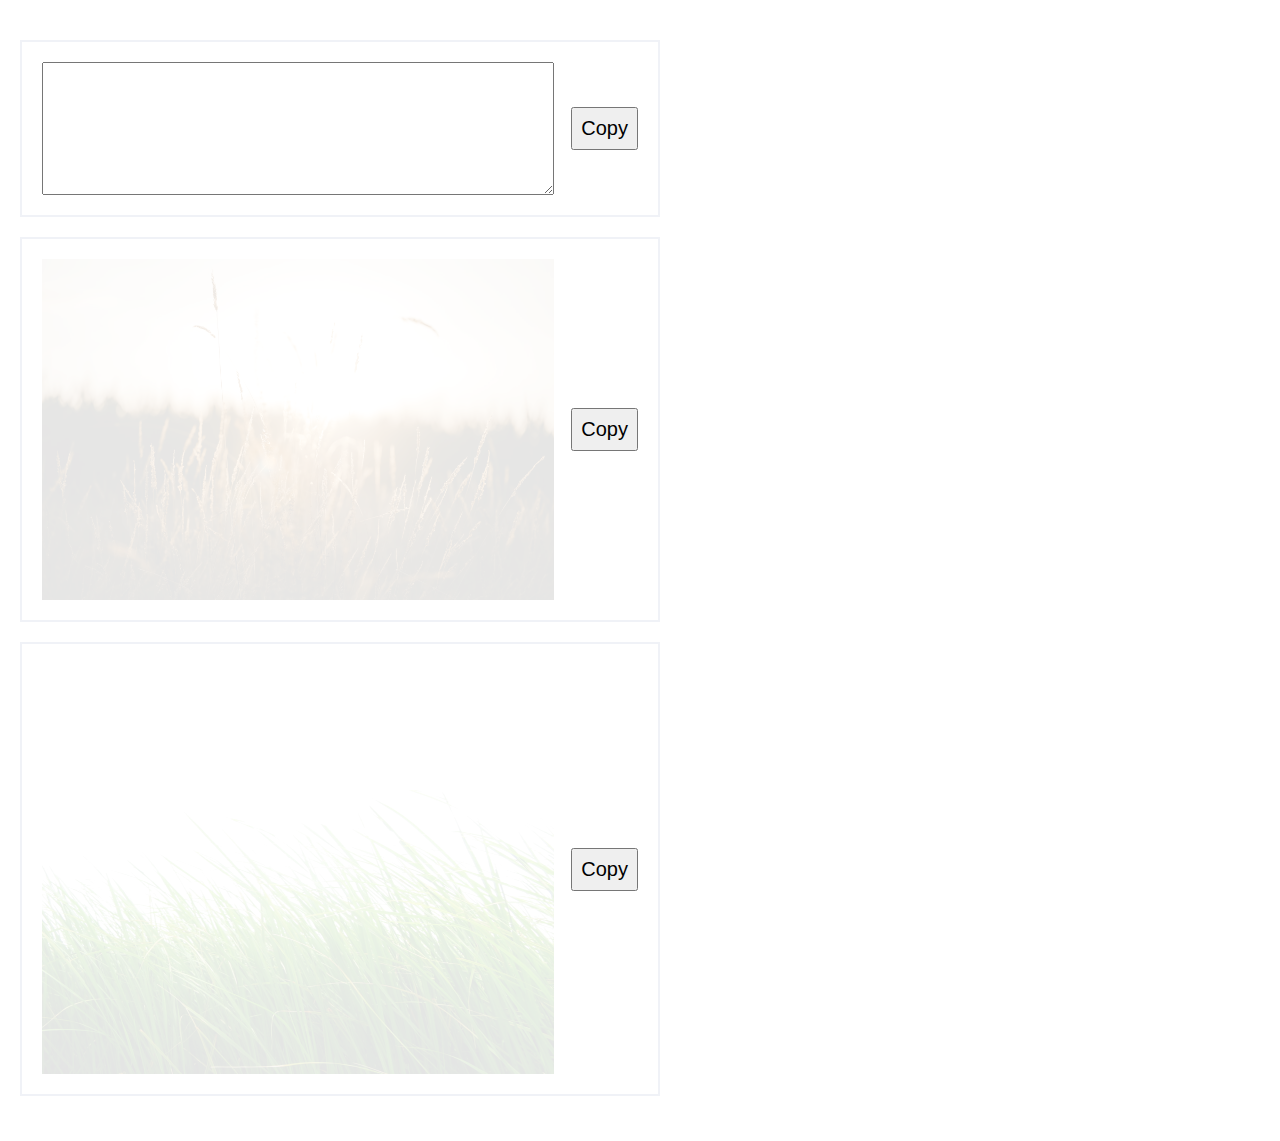
==== index.html @ 4ed009ba "update" ====
<!DOCTYPE html>
<html lang="en">

<head>
  <meta charset="UTF-8">
  <meta http-equiv="X-UA-Compatible" content="IE=edge">
  <meta name="viewport" content="width=device-width, initial-scale=1.0">
  <title>Using Clipboard</title>
  <link rel="stylesheet" href="./style.css">
</head>

<body>

  <div class="copy-box copy-text">
    <textarea cols="30" rows="5"></textarea>
    <button>Copy</button>
  </div>
  <div class="copy-box copy-jpeg">
    <img src="./images/yellow grass.jpg"/>
    <button>Copy</button>
  </div>
  <div class="copy-box copy-png">
    <img src="./images/green grass.png"/>
    <button>Copy</button>
  </div>

  <div class="clipboard-history">

  </div>

  <script src="./script.js"></script>
</body>

</html>
---- style.css ----
html {
  font-size: 20px;
}

* {
  margin: 0;
  padding: 0;
  box-sizing: border-box;
  font-size: 1rem;
}

body {
  padding: 20px;
}

.copy-box {
  width: 50vw;
  margin: 20px 0;
  padding: 20px;
  display: flex;
  justify-content: space-between;
  align-items: center;
  gap: 8px;
  border: 2px solid #f0f2f7;
}

.copy-box button{
  padding: 8px;
}

.copy-text textarea {
  padding: 8px;
  width: 40vw;
}

img {
  width: 40vw;
  opacity: 0.1;
}
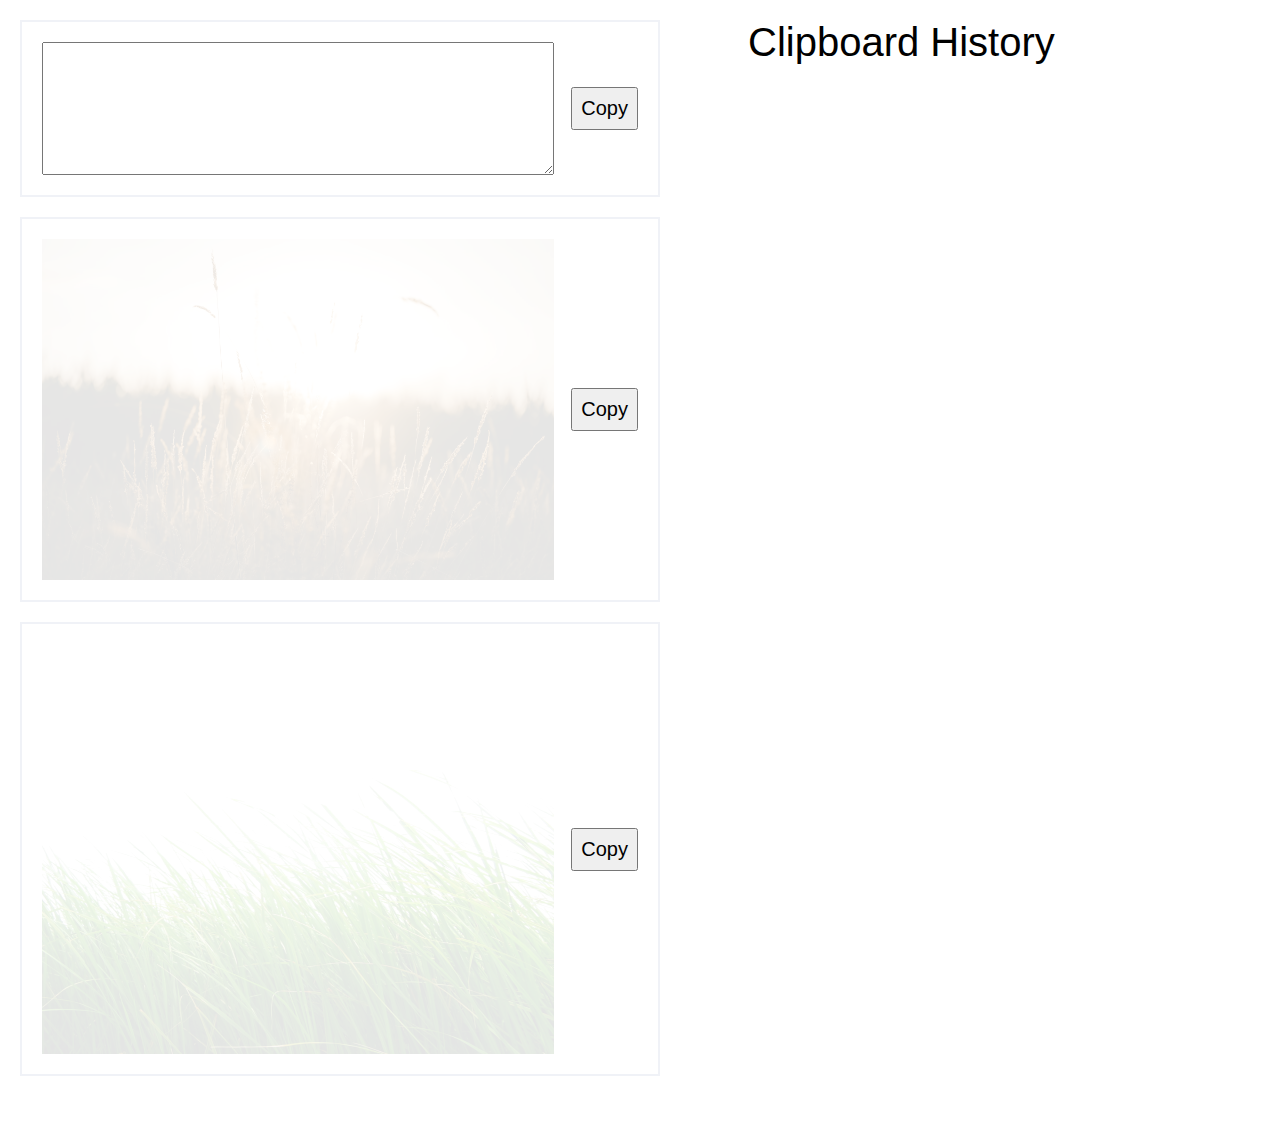
==== commit 85b12978: "update" ====
--- a/index.html
+++ b/index.html
@@ -11,23 +11,32 @@
 
 <body>
 
-  <div class="copy-box copy-text">
-    <textarea cols="30" rows="5"></textarea>
-    <button>Copy</button>
-  </div>
-  <div class="copy-box copy-jpeg">
-    <img src="./images/yellow grass.jpg"/>
-    <button>Copy</button>
-  </div>
-  <div class="copy-box copy-png">
-    <img src="./images/green grass.png"/>
-    <button>Copy</button>
+  <div>
+    <div class="copy-box copy-text">
+      <textarea cols="30" rows="5"></textarea>
+      <button>Copy</button>
+    </div>
+    <div class="copy-box copy-jpeg">
+      <img src="./images/yellow grass.jpg" />
+      <button>Copy</button>
+    </div>
+    <div class="copy-box copy-png">
+      <img src="./images/green grass.png" />
+      <button>Copy</button>
+    </div>
   </div>
 
   <div class="clipboard-history">
 
   </div>
 
+  <template id="clipboard-item-template">
+    <div class="clipboard-item">
+      <div class="item-type"></div>
+      <div class="item-content"></div>
+    </div>
+  </template>
+
   <script src="./script.js"></script>
 </body>
 
--- a/style.css
+++ b/style.css
@@ -1,5 +1,6 @@
 html {
   font-size: 20px;
+  font-family: 'Gill Sans', 'Gill Sans MT', Calibri, 'Trebuchet MS', sans-serif;
 }
 
 * {
@@ -11,11 +12,13 @@
 
 body {
   padding: 20px;
+  display: flex;
+  justify-content: space-between;
 }
 
 .copy-box {
   width: 50vw;
-  margin: 20px 0;
+  margin-bottom: 20px;
   padding: 20px;
   display: flex;
   justify-content: space-between;
@@ -24,7 +27,7 @@
   border: 2px solid #f0f2f7;
 }
 
-.copy-box button{
+.copy-box button {
   padding: 8px;
 }
 
@@ -36,4 +39,31 @@
 img {
   width: 40vw;
   opacity: 0.1;
+}
+
+.clipboard-history {
+  width: 40vw;
+}
+
+.clipboard-history::before {
+  content: 'Clipboard History';
+  font-size: 2rem;
+}
+
+.clipboard-item {
+  margin-top: 20px;
+  padding-bottom: 8px;
+  border-bottom: 1px solid #e0e2e7;
+}
+
+.item-type::before {
+  content: 'Type: ';
+}
+
+.item-content{
+  margin-top: 10px;
+}
+
+.item-content::before {
+  content: 'Content: ';
 }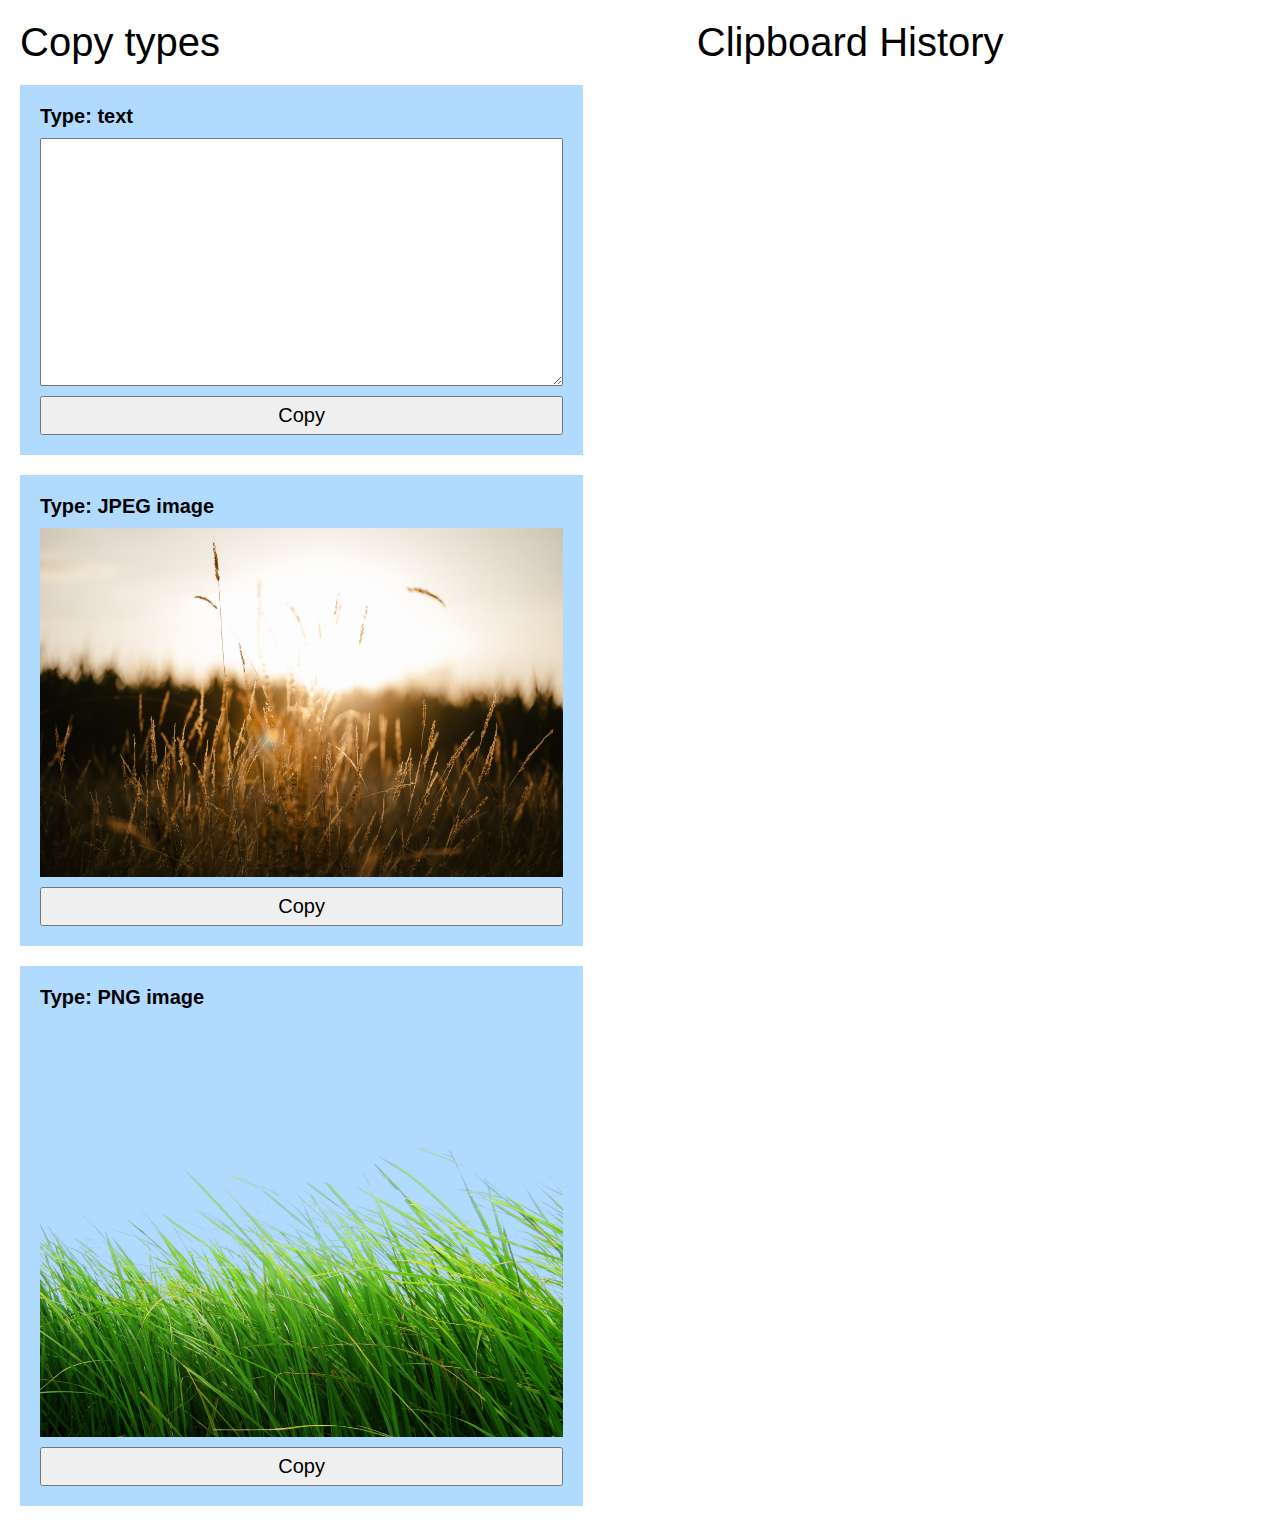
==== commit 45346c1e: "update" ====
--- a/index.html
+++ b/index.html
@@ -11,28 +11,29 @@
 
 <body>
 
-  <div>
+  <div class="copy-types">
     <div class="copy-box copy-text">
-      <textarea cols="30" rows="5"></textarea>
+      <h2>Type: text</h2>
+      <textarea rows="10"></textarea>
       <button>Copy</button>
     </div>
     <div class="copy-box copy-jpeg">
+      <h2>Type: JPEG image</h2>
       <img src="./images/yellow grass.jpg" />
       <button>Copy</button>
     </div>
     <div class="copy-box copy-png">
+      <h2>Type: PNG image</h2>
       <img src="./images/green grass.png" />
       <button>Copy</button>
     </div>
   </div>
 
-  <div class="clipboard-history">
-
-  </div>
+  <div class="clipboard-history"></div>
 
   <template id="clipboard-item-template">
     <div class="clipboard-item">
-      <div class="item-type"></div>
+      <h2 class="item-type"></h2>
       <div class="item-content"></div>
     </div>
   </template>
--- a/style.css
+++ b/style.css
@@ -1,6 +1,6 @@
 html {
   font-size: 20px;
-  font-family: 'Gill Sans', 'Gill Sans MT', Calibri, 'Trebuchet MS', sans-serif;
+  font-family: "Segoe UI", Tahoma, Geneva, Verdana, sans-serif;
 }
 
 * {
@@ -16,54 +16,54 @@
   justify-content: space-between;
 }
 
+.copy-types::before {
+  content: "Copy types";
+  font-size: 2rem;
+}
+
 .copy-box {
-  width: 50vw;
-  margin-bottom: 20px;
+  width: 44vw;
+  margin-top: 20px;
   padding: 20px;
   display: flex;
-  justify-content: space-between;
-  align-items: center;
-  gap: 8px;
-  border: 2px solid #f0f2f7;
+  flex-direction: column;
+  gap: 10px;
+  background-color: #b1daff;
+}
+
+.copy-box * {
+  width: 100%;
 }
 
 .copy-box button {
-  padding: 8px;
+  padding: 6px;
+  cursor: pointer;
 }
 
 .copy-text textarea {
   padding: 8px;
-  width: 40vw;
 }
 
 img {
-  width: 40vw;
-  opacity: 0.1;
+  width: 100%;
 }
 
 .clipboard-history {
-  width: 40vw;
+  width: 44vw;
 }
 
 .clipboard-history::before {
-  content: 'Clipboard History';
+  content: "Clipboard History";
   font-size: 2rem;
 }
 
 .clipboard-item {
   margin-top: 20px;
   padding-bottom: 8px;
-  border-bottom: 1px solid #e0e2e7;
+  background-color: rgb(255, 213, 220);
+  padding: 20px;
 }
 
-.item-type::before {
-  content: 'Type: ';
-}
-
-.item-content{
+.item-content {
   margin-top: 10px;
-}
-
-.item-content::before {
-  content: 'Content: ';
 }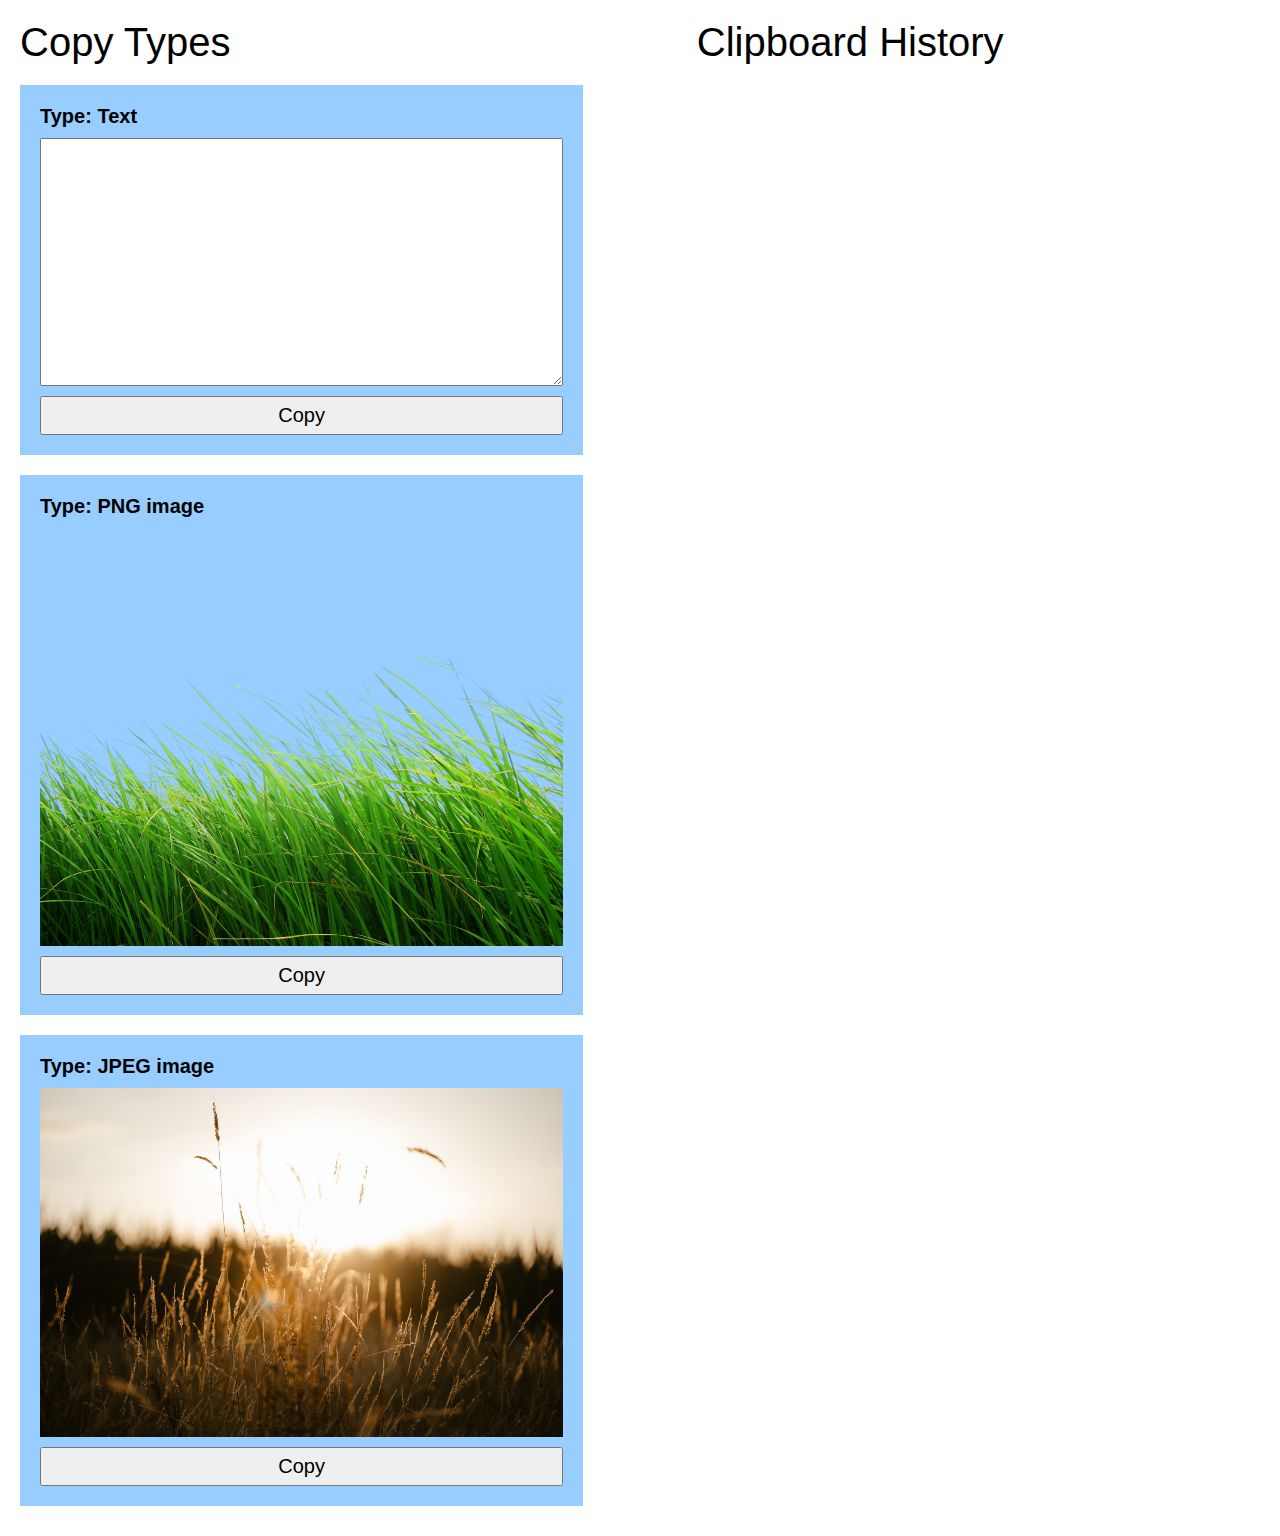
==== commit 656c5fe3: "update" ====
--- a/index.html
+++ b/index.html
@@ -13,18 +13,18 @@
 
   <div class="copy-types">
     <div class="copy-box copy-text">
-      <h2>Type: text</h2>
+      <h2>Type: Text</h2>
       <textarea rows="10"></textarea>
+      <button>Copy</button>
+    </div>
+    <div class="copy-box copy-png">
+      <h2>Type: PNG image</h2>
+      <img src="./images/green grass.png" />
       <button>Copy</button>
     </div>
     <div class="copy-box copy-jpeg">
       <h2>Type: JPEG image</h2>
       <img src="./images/yellow grass.jpg" />
-      <button>Copy</button>
-    </div>
-    <div class="copy-box copy-png">
-      <h2>Type: PNG image</h2>
-      <img src="./images/green grass.png" />
       <button>Copy</button>
     </div>
   </div>
@@ -34,7 +34,7 @@
   <template id="clipboard-item-template">
     <div class="clipboard-item">
       <h2 class="item-type"></h2>
-      <div class="item-content"></div>
+      <div class="clipboard-item-content"></div>
     </div>
   </template>
 
--- a/style.css
+++ b/style.css
@@ -16,8 +16,14 @@
   justify-content: space-between;
 }
 
+img {
+  width: 100%;
+}
+
+/* copy types */
+
 .copy-types::before {
-  content: "Copy types";
+  content: "Copy Types";
   font-size: 2rem;
 }
 
@@ -28,7 +34,7 @@
   display: flex;
   flex-direction: column;
   gap: 10px;
-  background-color: #b1daff;
+  background-color: #97ceff;
 }
 
 .copy-box * {
@@ -44,9 +50,7 @@
   padding: 8px;
 }
 
-img {
-  width: 100%;
-}
+/* clipboard history */
 
 .clipboard-history {
   width: 44vw;
@@ -60,10 +64,10 @@
 .clipboard-item {
   margin-top: 20px;
   padding-bottom: 8px;
-  background-color: rgb(255, 213, 220);
+  background-color: #fbd54d;
   padding: 20px;
 }
 
-.item-content {
+.clipboard-item-content {
   margin-top: 10px;
 }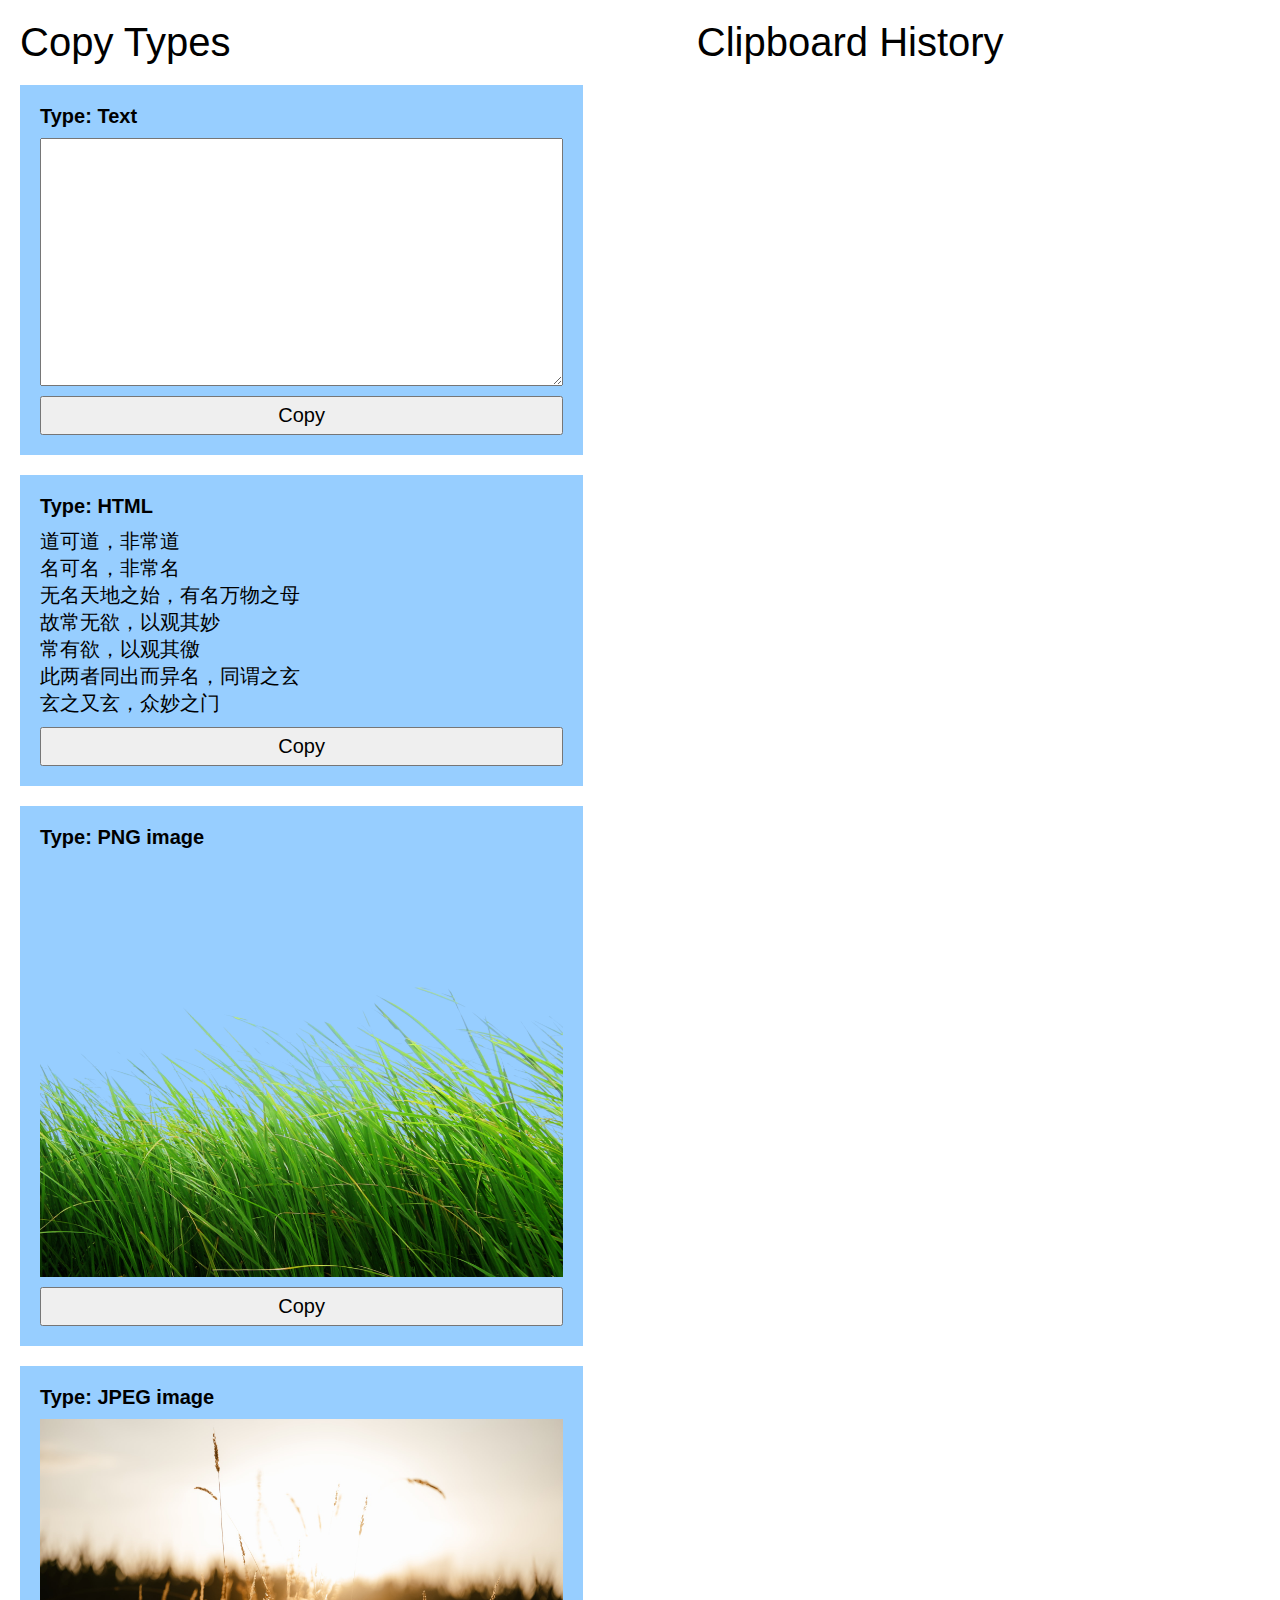
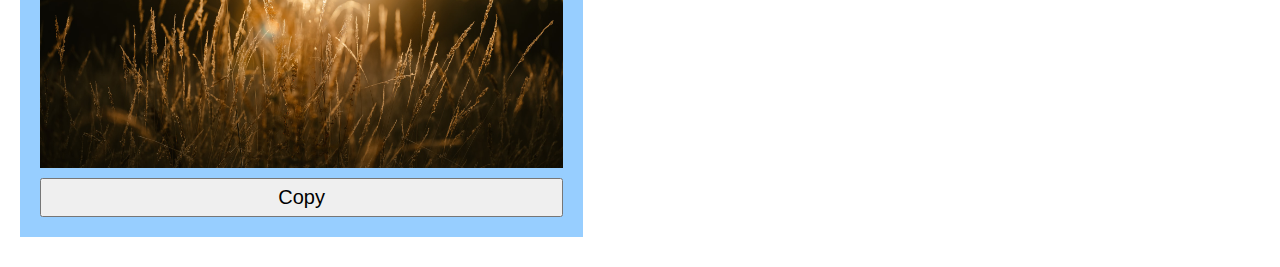
==== commit 39310527: "add copy html" ====
--- a/index.html
+++ b/index.html
@@ -17,6 +17,25 @@
       <textarea rows="10"></textarea>
       <button>Copy</button>
     </div>
+    <div class="copy-box copy-html">
+      <h2>Type: HTML</h2>
+      <p>
+        道可道，非常道
+        <br>
+        名可名，非常名
+        <br>
+        无名天地之始，有名万物之母
+        <br>
+        故常无欲，以观其妙
+        <br>
+        常有欲，以观其徼
+        <br>
+        此两者同出而异名，同谓之玄
+        <br>
+        玄之又玄，众妙之门
+      </p>
+      <button>Copy</button>
+    </div>
     <div class="copy-box copy-png">
       <h2>Type: PNG image</h2>
       <img src="./images/green grass.png" />
@@ -34,7 +53,7 @@
   <template id="clipboard-item-template">
     <div class="clipboard-item">
       <h2 class="item-type"></h2>
-      <div class="clipboard-item-content"></div>
+      <div class="item-content"></div>
     </div>
   </template>
 
--- a/style.css
+++ b/style.css
@@ -68,6 +68,6 @@
   padding: 20px;
 }
 
-.clipboard-item-content {
+.item-content {
   margin-top: 10px;
 }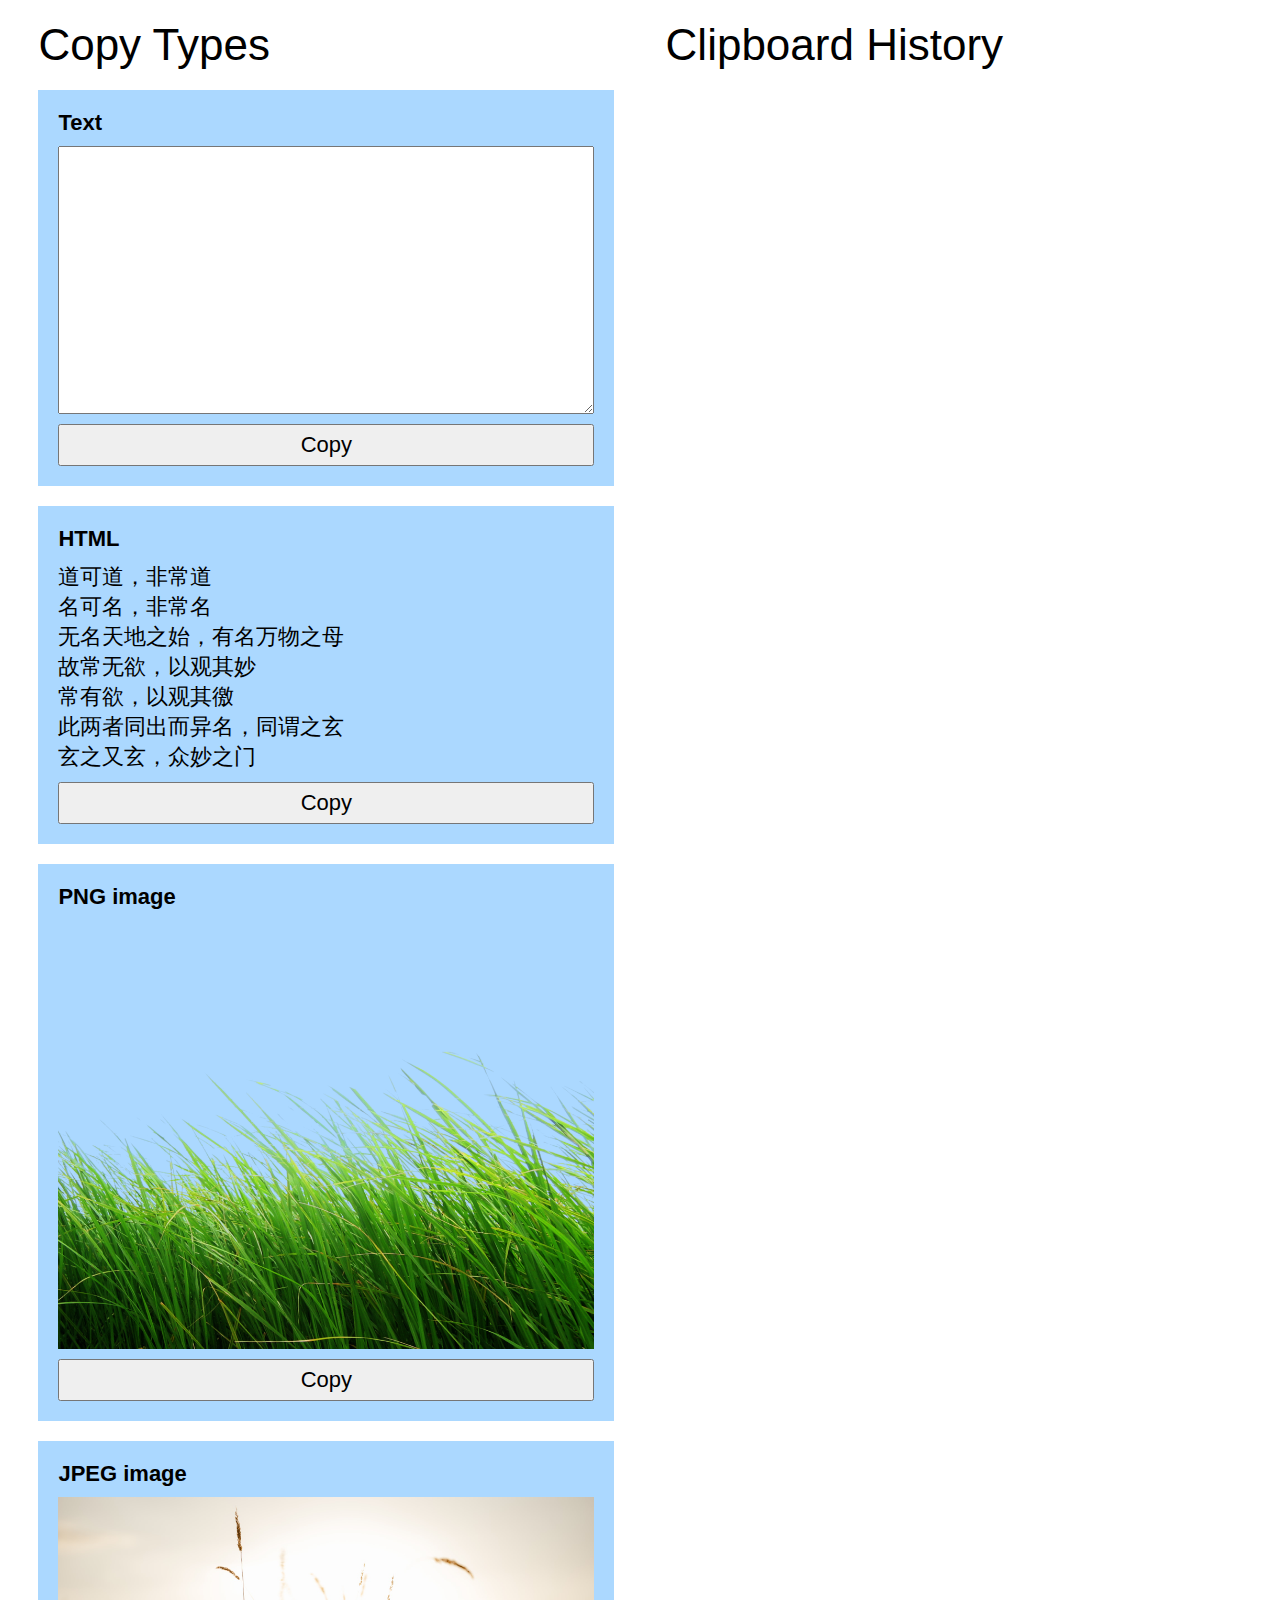
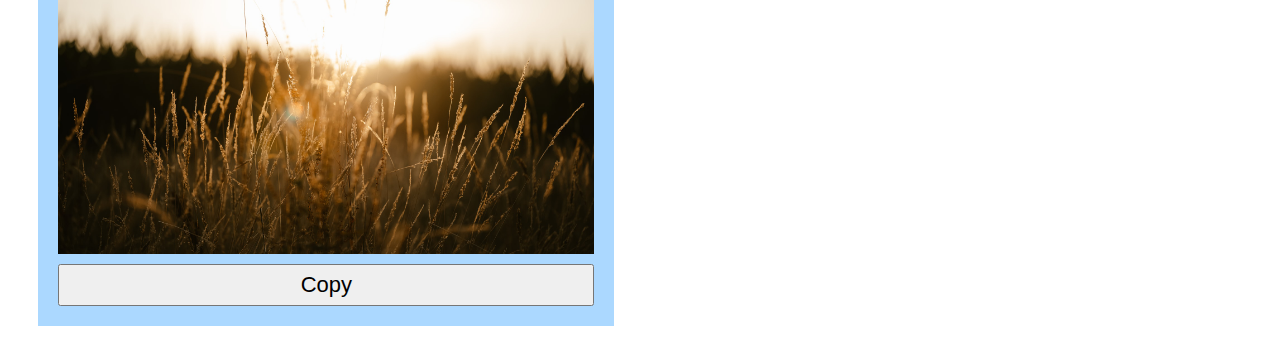
==== commit 3c2c65d9: "update styles" ====
--- a/index.html
+++ b/index.html
@@ -13,12 +13,12 @@
 
   <div class="copy-types">
     <div class="copy-box copy-text">
-      <h2>Type: Text</h2>
+      <h2>Text</h2>
       <textarea rows="10"></textarea>
       <button>Copy</button>
     </div>
     <div class="copy-box copy-html">
-      <h2>Type: HTML</h2>
+      <h2>HTML</h2>
       <p>
         道可道，非常道
         <br>
@@ -37,12 +37,12 @@
       <button>Copy</button>
     </div>
     <div class="copy-box copy-png">
-      <h2>Type: PNG image</h2>
+      <h2>PNG image</h2>
       <img src="./images/green grass.png" />
       <button>Copy</button>
     </div>
     <div class="copy-box copy-jpeg">
-      <h2>Type: JPEG image</h2>
+      <h2>JPEG image</h2>
       <img src="./images/yellow grass.jpg" />
       <button>Copy</button>
     </div>
--- a/style.css
+++ b/style.css
@@ -1,5 +1,5 @@
 html {
-  font-size: 20px;
+  font-size: 22px;
   font-family: "Segoe UI", Tahoma, Geneva, Verdana, sans-serif;
 }
 
@@ -13,7 +13,8 @@
 body {
   padding: 20px;
   display: flex;
-  justify-content: space-between;
+  justify-content: center;
+  gap: 4vw;
 }
 
 img {
@@ -28,13 +29,13 @@
 }
 
 .copy-box {
-  width: 44vw;
+  width: 45vw;
   margin-top: 20px;
   padding: 20px;
   display: flex;
   flex-direction: column;
   gap: 10px;
-  background-color: #97ceff;
+  background-color: #abd8ff;
 }
 
 .copy-box * {
@@ -53,7 +54,7 @@
 /* clipboard history */
 
 .clipboard-history {
-  width: 44vw;
+  width: 45vw;
 }
 
 .clipboard-history::before {
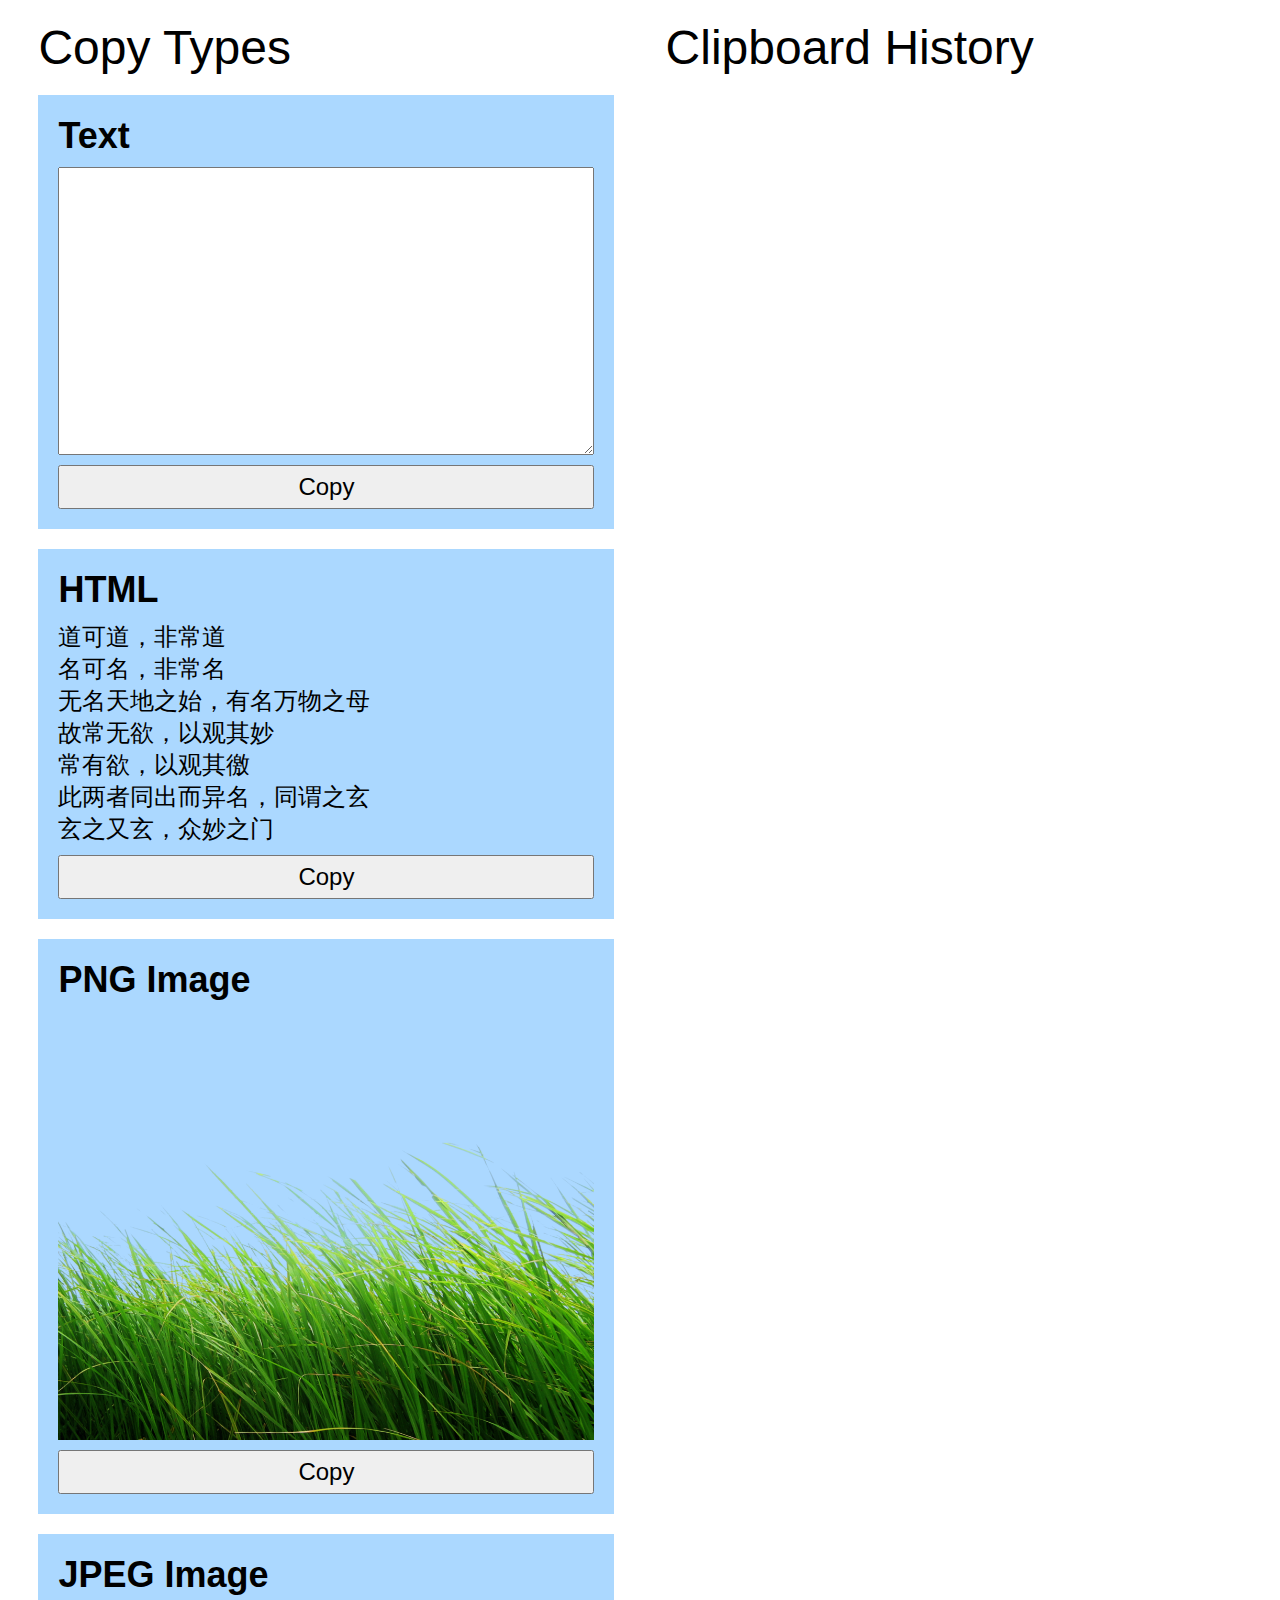
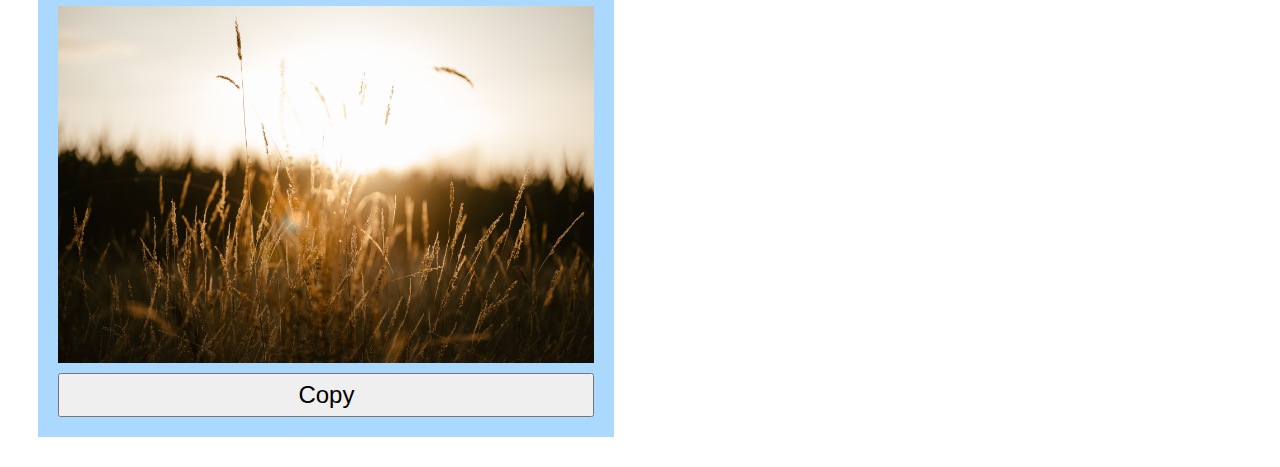
==== commit 69323368: "update" ====
--- a/index.html
+++ b/index.html
@@ -12,11 +12,13 @@
 <body>
 
   <div class="copy-types">
+    <!-- text -->
     <div class="copy-box copy-text">
       <h2>Text</h2>
       <textarea rows="10"></textarea>
       <button>Copy</button>
     </div>
+    <!-- html -->
     <div class="copy-box copy-html">
       <h2>HTML</h2>
       <p>
@@ -36,14 +38,16 @@
       </p>
       <button>Copy</button>
     </div>
+    <!-- png -->
     <div class="copy-box copy-png">
-      <h2>PNG image</h2>
-      <img src="./images/green grass.png" />
+      <h2>PNG Image</h2>
+      <img src="./images/green grass.png" alt="png">
       <button>Copy</button>
     </div>
+    <!-- jpeg -->
     <div class="copy-box copy-jpeg">
-      <h2>JPEG image</h2>
-      <img src="./images/yellow grass.jpg" />
+      <h2>JPEG Image</h2>
+      <img src="./images/yellow grass.jpg" alt="jpg">
       <button>Copy</button>
     </div>
   </div>
--- a/style.css
+++ b/style.css
@@ -1,6 +1,6 @@
 html {
-  font-size: 22px;
-  font-family: "Segoe UI", Tahoma, Geneva, Verdana, sans-serif;
+  font-size: 24px;
+  font-family: "Franklin Gothic Medium", "Arial Narrow", Arial, sans-serif;
 }
 
 * {
@@ -17,8 +17,8 @@
   gap: 4vw;
 }
 
-img {
-  width: 100%;
+h2 {
+  font-size: 1.5rem;
 }
 
 /* copy types */
@@ -38,21 +38,16 @@
   background-color: #abd8ff;
 }
 
-.copy-box * {
-  width: 100%;
-}
-
 .copy-box button {
   padding: 6px;
   cursor: pointer;
 }
 
-.copy-text textarea {
+.copy-box textarea {
   padding: 8px;
 }
 
 /* clipboard history */
-
 .clipboard-history {
   width: 45vw;
 }
@@ -64,11 +59,14 @@
 
 .clipboard-item {
   margin-top: 20px;
-  padding-bottom: 8px;
+  padding: 20px;
   background-color: #fbd54d;
-  padding: 20px;
 }
 
-.item-content {
+.clipboard-item img {
+  width: 100%;
+}
+
+.clipboard-item .item-content {
   margin-top: 10px;
-}+}
